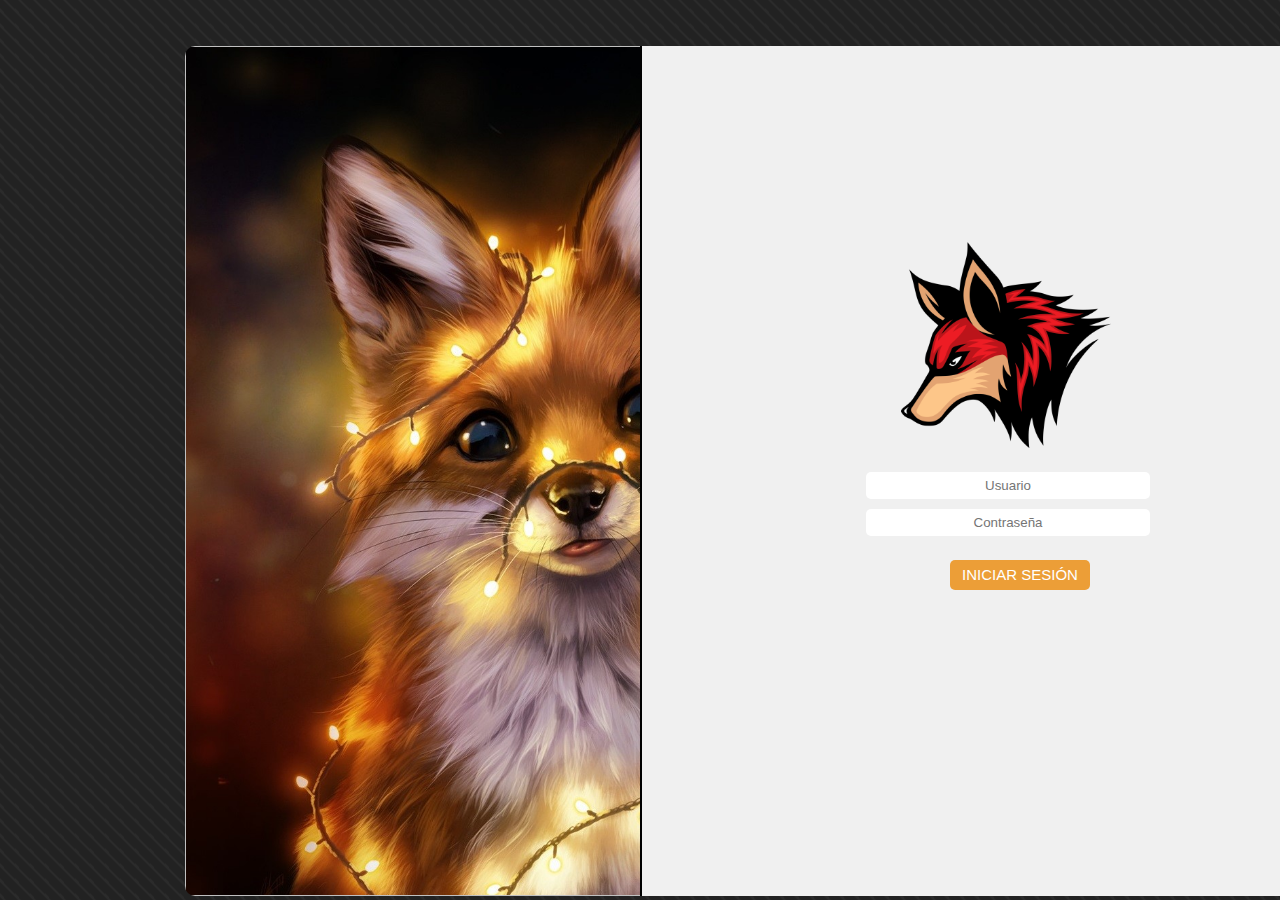
==== Greg/index.html @ b2d36379 "new page v2" ====
<!DOCTYPE html>
<html lang="es">
<link rel="stylesheet" href="index.css">
<meta charset="UTF-8">
<script src="login.js"></script>

<head>
    <meta charset="UTF-8">
    <meta name="viewport" content="width=device-width, initial-scale=1.0">
    <title>x</title>
</head>

<body>
    <div id="red" name="div">

        <div id="left"><img id="tree"></div>
        <div id="right">
            <form action="#" name="form">
                <image id="fox" src="image/fox.png"></image><br>
                <input id="user" name="user" type="text" placeholder="Usuario" required><br>
                <input id="pass" name="pass" type="password" placeholder="Contraseña" required><br>
                <input type="submit" id="button" onclick="login()" value="INICIAR SESIÓN"></input>
            </form>
        </div>
    </div>

</body>

</html>
---- Greg/index.css ----
body {
    background-color: #222222;
    background: repeating-linear-gradient(45deg, #2b2b2b 0%, #2b2b2b 10%, #222222 0%, #222222 50%) 0 / 15px 15px;
}

#red {
    background-color: red;
    position: relative;
    border: 0px;
    border-radius: 10px;
}

#tree {
    background-image: url("image/tree.jpg");
    background-size: 700px;
    position: absolute;
    background-repeat: no-repeat;
    width: 700px;
    margin-left: 14%;
    margin-top: 3%;
    height: 850px;
    border-radius: 10px;
    border: 0;
}

#right {
    border-radius: 0px 10px 10px 0px;
    position: absolute;
    width: 700px;
    background-color: rgb(240, 240, 240);
    margin-left: 50%;
    margin-top: 3%;
    height: 850px;
    border-left: 2px solid;
    border-color: #000;
}

form input[id="user"] {
    margin-bottom: 10px;
    width: 40%;
    border-radius: 5px;
    border: 0px;
    height: 25px;
    margin-top: 20px;
    margin-left: 32%;
    text-align: center;
}

form input[id="pass"] {
    margin-bottom: 10px;
    width: 40%;
    height: 25px;
    border-radius: 5px;
    border: 0px;
    margin-left: 32%;
    text-align: center;
}

form input[id="button"] {
    width: 20%;
    height: 30px;
    border-radius: 5px;
    margin-top: 2%;
    border: 0px;
    color: white;
    font-size: 15px;
    background-color: #ec9e37;
    margin-left: 44%;
}

form input[id="button"]:hover {
    background-color: #b6792a;
}

#fox {
    margin-left: 37%;
    width: 30%;
    margin-top: 28%;
    -moz-user-select: -moz-none;
    -khtml-user-select: none;
    -webkit-user-select: none;
    -o-user-select: none;
    user-select: none;
}

@media only screen and (min-width:1880px) {
    #tree {
        background-image: "#";
    }
}

*.unselectable {
    -moz-user-select: -moz-none;
    -khtml-user-select: none;
    -webkit-user-select: none;
    -o-user-select: none;
    user-select: none;
}
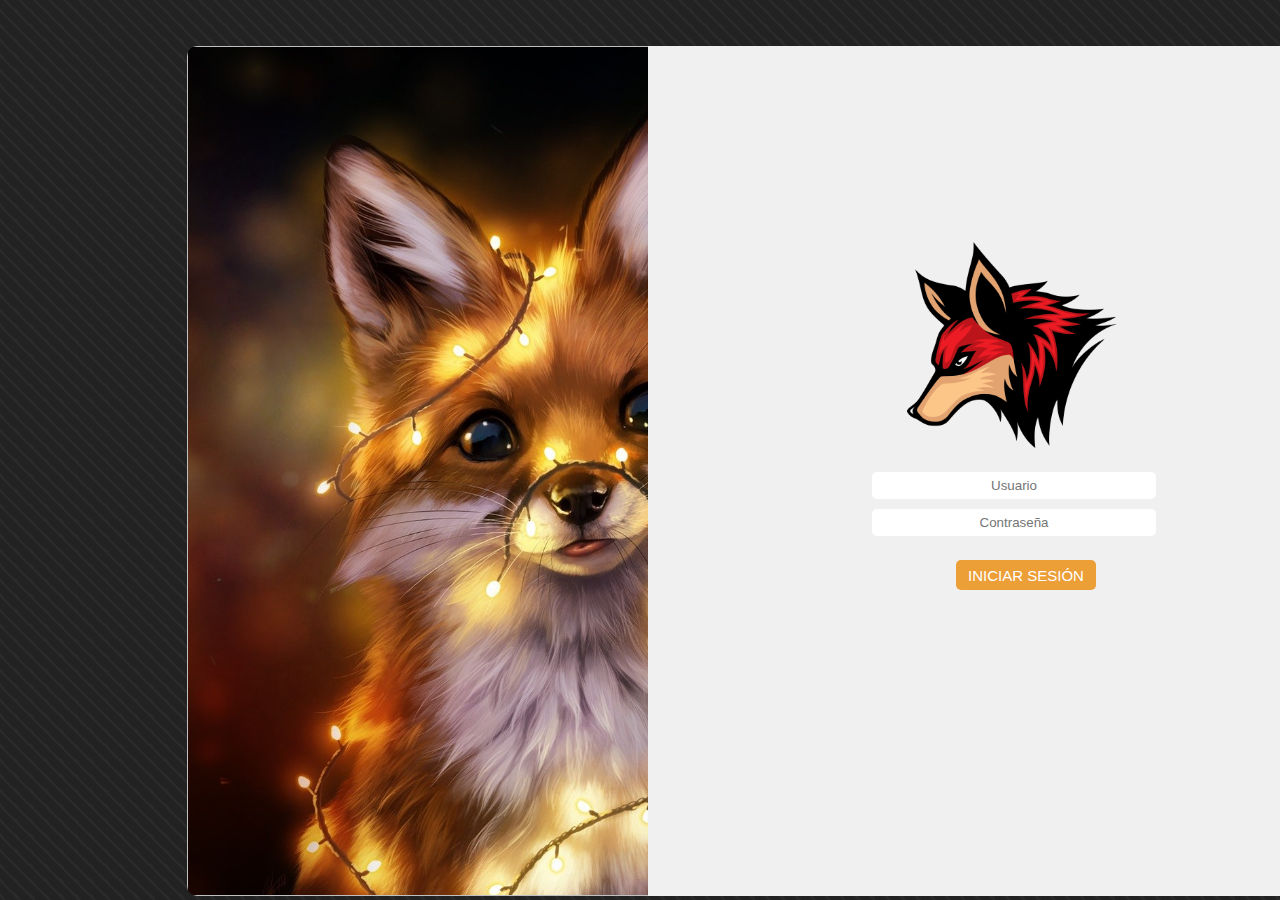
==== commit 2715cebb: "cambio a algunas funciones, parte de la redirección y un css loading effect." ====
--- a/Greg/index.html
+++ b/Greg/index.html
@@ -7,22 +7,22 @@
 <head>
     <meta charset="UTF-8">
     <meta name="viewport" content="width=device-width, initial-scale=1.0">
-    <title>x</title>
+    <title>Login </title>
 </head>
 
 <body>
     <div id="red" name="div">
 
-        <div id="left"><img id="tree"></div>
-        <div id="right">
-            <form action="#" name="form">
-                <image id="fox" src="image/fox.png"></image><br>
-                <input id="user" name="user" type="text" placeholder="Usuario" required><br>
-                <input id="pass" name="pass" type="password" placeholder="Contraseña" required><br>
-                <input type="submit" id="button" onclick="login()" value="INICIAR SESIÓN"></input>
-            </form>
+        <div id="left"><img id="tree">
+            <div id="right">
+                <form name="form">
+                    <image id="fox" src="image/fox.png"></image><br>
+                    <input id="user" name="user" type="text" placeholder="Usuario" required><br>
+                    <input id="pass" name="pass" type="password" placeholder="Contraseña" required><br>
+                    <input type="button" id="button" onclick="login()" value="INICIAR SESIÓN"></input>
+                </form>
+            </div>
         </div>
-    </div>
 
 </body>
 
--- a/Greg/index.css
+++ b/Greg/index.css
@@ -1,13 +1,6 @@
 body {
     background-color: #222222;
     background: repeating-linear-gradient(45deg, #2b2b2b 0%, #2b2b2b 10%, #222222 0%, #222222 50%) 0 / 15px 15px;
-}
-
-#red {
-    background-color: red;
-    position: relative;
-    border: 0px;
-    border-radius: 10px;
 }
 
 #tree {
@@ -19,8 +12,7 @@
     margin-left: 14%;
     margin-top: 3%;
     height: 850px;
-    border-radius: 10px;
-    border: 0;
+    border-radius: 10px 0px 0px 10px;
 }
 
 #right {
@@ -31,8 +23,7 @@
     margin-left: 50%;
     margin-top: 3%;
     height: 850px;
-    border-left: 2px solid;
-    border-color: #000;
+    ;
 }
 
 form input[id="user"] {
